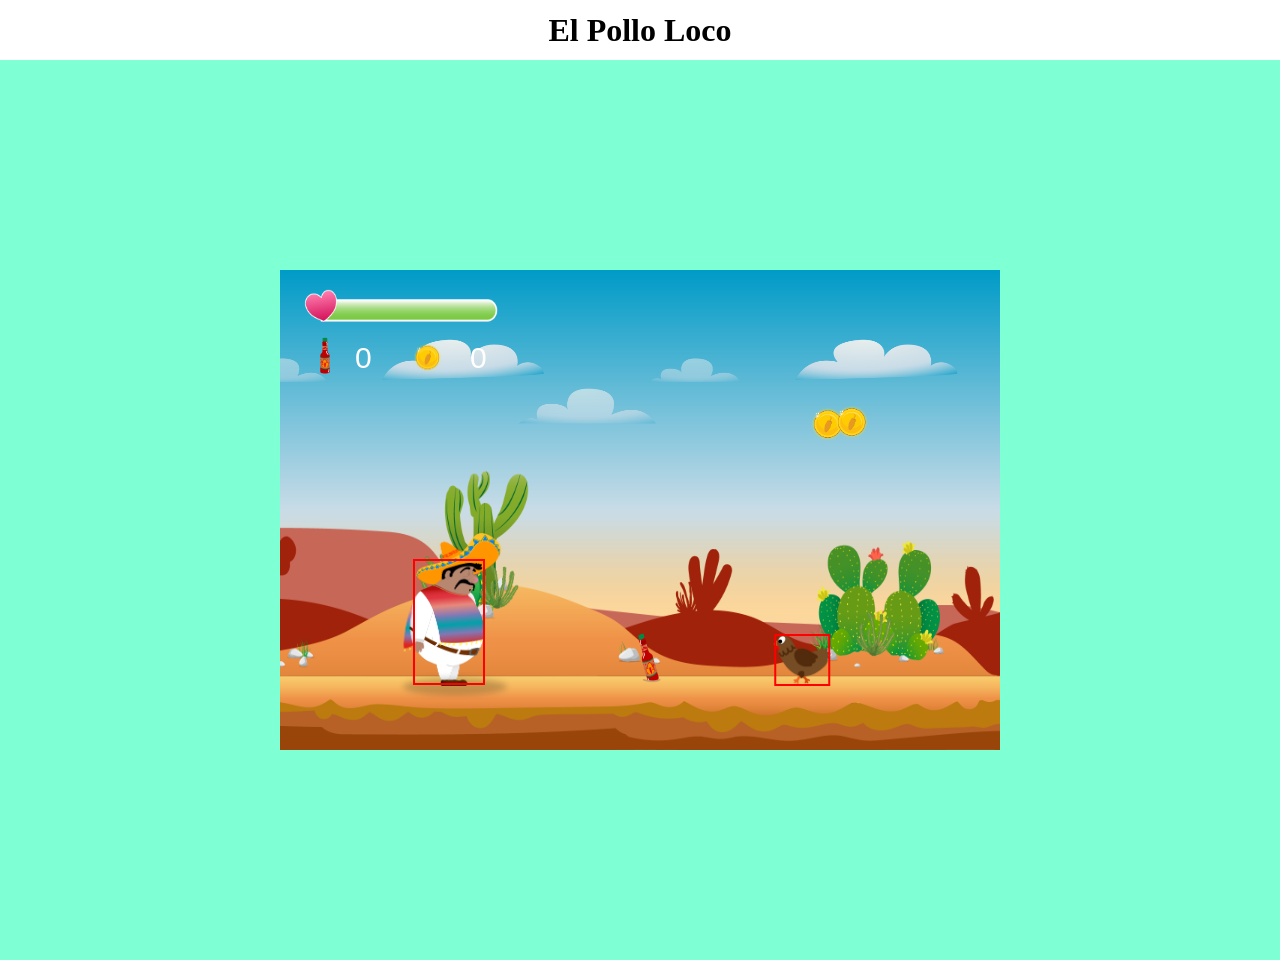
==== index.html @ 1f7356fa "feat: add endboss with hurt and dead animation" ====
<!doctype html>
<html lang="en">
	<head>
		<meta charset="UTF-8" />
		<meta name="viewport" content="width=device-width, initial-scale=1.0" />
		<title>EL POLLO LOCO</title>
		<link rel="stylesheet" href="style.css" />

		<script src="models/drawable-object.class.js"></script>
        <script src="models/count-bar.class.js"></script>
		<script src="models/movable-object.class.js"></script>
        <script src="models/endboss.class.js"></script>
        <script src="models/bottle.class.js"></script>
        <script src="models/coin.class.js"></script>
		<script src="models/interval-hub.class.js"></script>
		<script src="models/image-hub.class.js"></script>
        <script src="models/throwable-object.class.js"></script>
		<script src="models/audio-hub.class.js"></script>
		<script src="models/statusbar-health.class.js"></script>
		<script src="models/character.class.js"></script>
		<script src="models/chicken-normal.class.js"></script>
		<script src="models/chicken-small.class.js"></script>
		<script src="models/cloud.class.js"></script>
		<script src="models/keyboard.class.js"></script>
		<script src="models/background-object.class.js"></script>
		<script src="models/level.class.js"></script>
		<script src="levels/level1.js"></script>
		<script src="models/world.class.js"></script>
		<script src="js/game.js"></script>
	</head>
	<body onload="init()">
		<header>
			<h1>El Pollo Loco</h1>
		</header>
		<main>
			<div id="canvasContainer">
				<canvas id="canvas" width="720" height="480"></canvas>
				<div id="start-screen"></div>
			</div>
		</main>
		<footer>
			<p class="copyright"></p>
			<p class="impressum"></p>
		</footer>
	</body>
</html>
---- style.css ----
*{
    margin: 0;
    padding: 0;
    box-sizing: border-box;
    scroll-behavior: smooth;
}

header {
    width: 100%;
    height: 60px;
    padding: 12px;
    text-align: center;
}

#canvasContainer {
    width: 100dvw;
    height: 100dvh;
    background-color: aquamarine;

    display: flex;
    align-items: center;
    justify-content: center;

    canvas {
        background-color: black;
    }
}
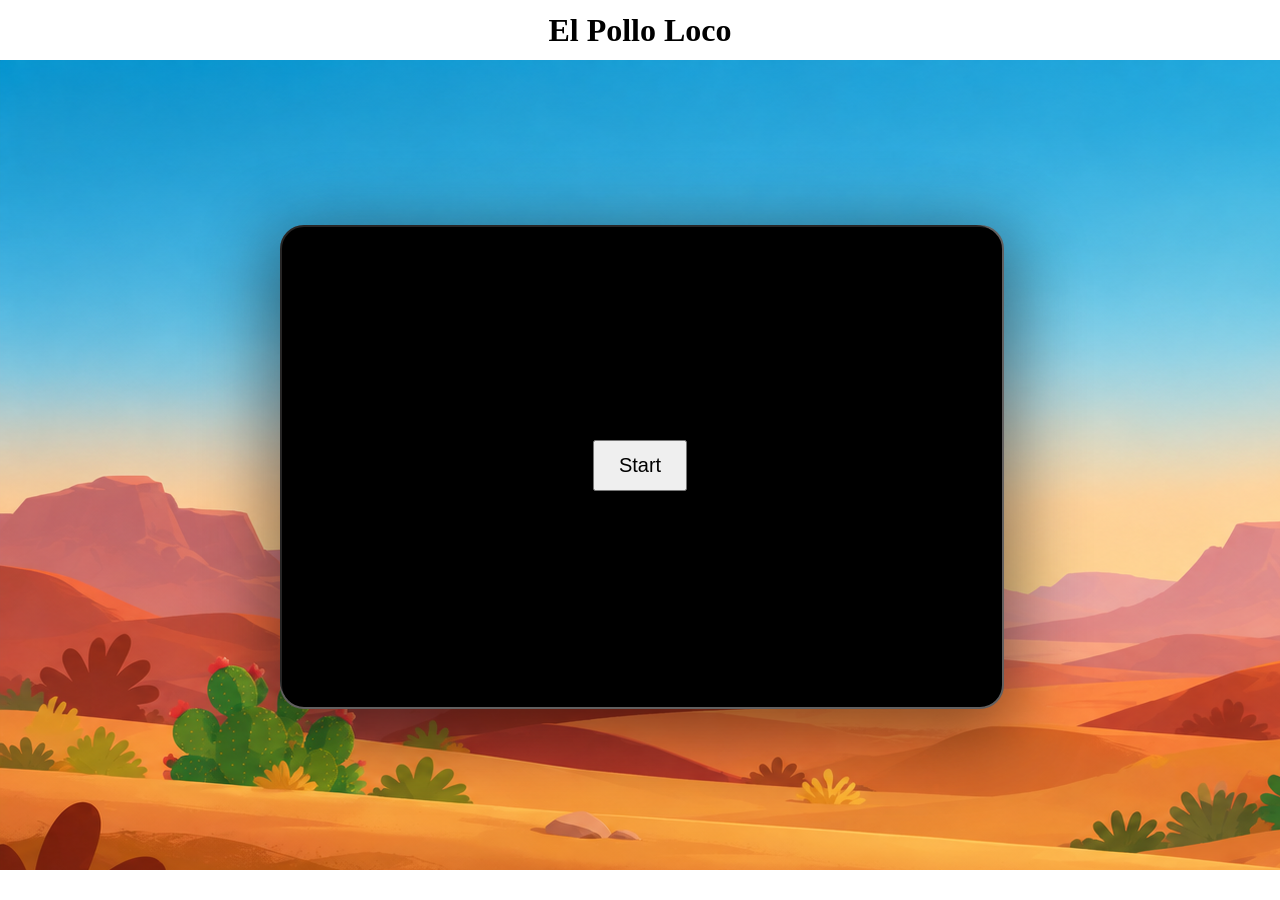
==== commit 6c7b4275: "feat: add level builder for reload-free restart" ====
--- a/index.html
+++ b/index.html
@@ -7,14 +7,14 @@
 		<link rel="stylesheet" href="style.css" />
 
 		<script src="models/drawable-object.class.js"></script>
-        <script src="models/count-bar.class.js"></script>
+		<script src="models/count-bar.class.js"></script>
 		<script src="models/movable-object.class.js"></script>
-        <script src="models/endboss.class.js"></script>
-        <script src="models/bottle.class.js"></script>
-        <script src="models/coin.class.js"></script>
+		<script src="models/endboss.class.js"></script>
+		<script src="models/bottle.class.js"></script>
+		<script src="models/coin.class.js"></script>
 		<script src="models/interval-hub.class.js"></script>
 		<script src="models/image-hub.class.js"></script>
-        <script src="models/throwable-object.class.js"></script>
+		<script src="models/throwable-object.class.js"></script>
 		<script src="models/audio-hub.class.js"></script>
 		<script src="models/statusbar-health.class.js"></script>
 		<script src="models/character.class.js"></script>
@@ -34,8 +34,34 @@
 		</header>
 		<main>
 			<div id="canvasContainer">
-				<canvas id="canvas" width="720" height="480"></canvas>
-				<div id="start-screen"></div>
+				<div id="canvasWrapper">
+					<canvas id="canvas" width="720" height="480"></canvas>
+
+					<section id="startScreen" class="overlay">
+						<button onclick="startGame()">Start</button>
+					</section>
+
+					<section id="gameOver" class="overlay hidden">
+						<button onclick="startGame()">Neustart</button>
+						<button onclick="backToStart()">Startbildschirm</button>
+					</section>
+
+					<section id="winScreen" class="overlay hidden">
+						<button onclick="startGame()">Neustart</button>
+						<button onclick="backToStart()">Startbildschirm</button>
+					</section>
+
+					<section id="touchControls">
+						<div class="touch-left">
+							<button id="btnLeft" class="touch-btn">◀</button>
+							<button id="btnRight" class="touch-btn">▶</button>
+						</div>
+						<div class="touch-right">
+							<button id="btnJump" class="touch-btn">▲</button>
+							<button id="btnThrow" class="touch-btn">✦</button>
+						</div>
+					</section>
+				</div>
 			</div>
 		</main>
 		<footer>
--- a/style.css
+++ b/style.css
@@ -15,14 +15,90 @@
 
 #canvasContainer {
     width: 100dvw;
-    height: 100dvh;
-    background-color: aquamarine;
+    height: 90dvh;
+    background-image: url(img/5_background/bg-start.png);
+
 
     display: flex;
     align-items: center;
     justify-content: center;
 
+}
+
+#canvasWrapper {
+    position: relative;
+    width: 720px;
+    height: 480px;
+
     canvas {
         background-color: black;
+        border: 2px solid rgb(98, 96, 96);
+        border-radius: 24px;
+        box-shadow: 0px 16px 70px 12px rgba(0, 0, 0, 0.46);
+        -webkit-box-shadow: 0px 16px 70px 12px rgba(0, 0, 0, 0.46);
     }
+}
+
+.overlay {
+    position: absolute;
+    top: 0;
+    left: 0;
+    width: 100%;
+    height: 100%;
+
+    display: flex;
+    flex-direction: column;
+    align-items: center;
+    justify-content: center;
+    gap: 16px;
+
+    border-radius: 24px;
+    background: rgba(0, 0, 0, 0.6);
+    color: white;
+}
+
+.hidden {
+    display: none;
+}
+
+button {
+    cursor: pointer;
+    padding: 12px 24px;
+    font-size: 20px;
+}
+
+#touchControls {
+    display: none;
+}
+
+.touch-btn {
+    width: 60px;
+    height: 60px;
+    font-size: 24px;
+    margin: 5px;
+    opacity: 0.7;
+}
+
+.touch-left {
+    position: absolute;
+    bottom: 10px;
+    left: 10px;
+    display: flex;
+}
+
+.touch-right {
+    position: absolute;
+    bottom: 10px;
+    right: 10px;
+    display: flex;
+}
+
+@media (pointer: coarse) and (orientation: landscape) {
+    #touchControls {
+        display: block;
+    }
+}
+
+footer {
+    background-color: brown;
 }
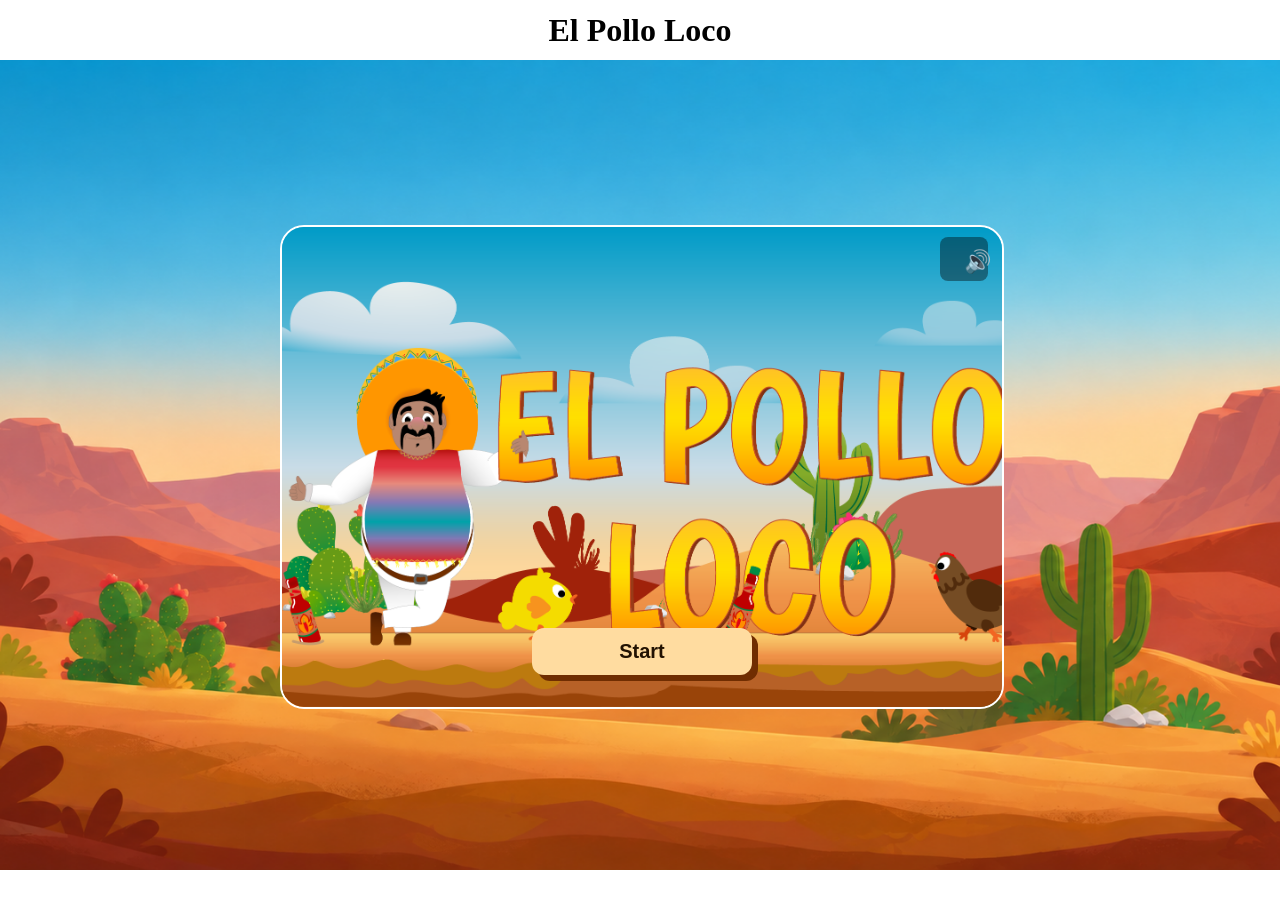
==== commit 504431d6: "feat: wire game sound to events, delay end screens for death animation" ====
--- a/index.html
+++ b/index.html
@@ -37,6 +37,8 @@
 				<div id="canvasWrapper">
 					<canvas id="canvas" width="720" height="480"></canvas>
 
+					<button id="muteBtn" onclick="toggleMute()">🔇</button>
+
 					<section id="startScreen" class="overlay">
 						<button onclick="startGame()">Start</button>
 					</section>
--- a/style.css
+++ b/style.css
@@ -13,11 +13,87 @@
     text-align: center;
 }
 
+.overlay {
+    position: absolute;
+    top: 2px;
+    left: 2px;
+    width: 100%;
+    height: 100%;
+
+    display: flex;
+    flex-direction: column;
+    align-items: center;
+    justify-content: center;
+    gap: 16px;
+
+    border-radius: 22px;
+    background: rgba(0, 0, 0, 0.6);
+    color: white;
+}
+
+#startScreen {
+    background-image: url("img/9_intro_outro_screens/start/startscreen_1.png");
+    background-size: cover;
+    background-position: center;
+    background-color: transparent;
+    background-repeat: no-repeat;
+
+    align-items: center;
+    justify-content: flex-end;
+    padding: 32px;
+}
+
+#winScreen {
+    background-image: url("img/You won, you lost/you-win.png");
+    background-size: 80%;
+    background-position: center 20%;
+    background-repeat: no-repeat;
+    background-color: rgba(0, 0, 0, 0.3);
+
+    flex-direction: row;
+    align-items: flex-end;
+    justify-content: center;
+    padding: 32px;
+}
+
+#gameOver {
+    background-image: url("img/You won, you lost/game-over.png");
+    background-size: 80%;
+    background-position: center 20%;
+    background-repeat: no-repeat;
+    background-color: rgba(0, 0, 0, 0.3);
+
+    flex-direction: row;
+    align-items: flex-end;
+    justify-content: center;
+    padding: 32px;
+}
+
+#gameOver button, #winScreen button, #startScreen button {
+        width: 220px;
+        background-color: #ffdca0;
+        color: #221202;
+        border: none;
+        border-radius: 12px;
+        font-weight: bold;
+        box-shadow: 6px 6px 0 rgb(112, 45, 1);
+        transition: transform 0.05s;
+}
+
+#gameOver button:active, #winScreen button:active, #startScreen button:active {
+        transform: translate(3px, 3px);
+        box-shadow: 3px 3px 0 rgba(0, 0, 0, 0.6);
+}
+
+
+
 #canvasContainer {
     width: 100dvw;
     height: 90dvh;
     background-image: url(img/5_background/bg-start.png);
-
+    background-size: cover;
+    background-position: center;
+    background-repeat: no-repeat;
 
     display: flex;
     align-items: center;
@@ -31,30 +107,10 @@
     height: 480px;
 
     canvas {
-        background-color: black;
-        border: 2px solid rgb(98, 96, 96);
+        background-color: transparent;
+        border: 2px solid white;
         border-radius: 24px;
-        box-shadow: 0px 16px 70px 12px rgba(0, 0, 0, 0.46);
-        -webkit-box-shadow: 0px 16px 70px 12px rgba(0, 0, 0, 0.46);
     }
-}
-
-.overlay {
-    position: absolute;
-    top: 0;
-    left: 0;
-    width: 100%;
-    height: 100%;
-
-    display: flex;
-    flex-direction: column;
-    align-items: center;
-    justify-content: center;
-    gap: 16px;
-
-    border-radius: 24px;
-    background: rgba(0, 0, 0, 0.6);
-    color: white;
 }
 
 .hidden {
@@ -65,6 +121,20 @@
     cursor: pointer;
     padding: 12px 24px;
     font-size: 20px;
+}
+
+#muteBtn {
+    position: absolute;
+    top: 12px;
+    right: 12px;
+    width: 44px;
+    height: 44px;
+    z-index: 10;
+    font-size: 22px;
+    border: none;
+    border-radius: 8px;
+    background: rgba(0, 0, 0, 0.4);
+    cursor: pointer;
 }
 
 #touchControls {
@@ -101,4 +171,16 @@
 
 footer {
     background-color: brown;
+}
+
+@media (max-width: 1024px) {
+    #canvasContainer {
+        background-image: url("img/5_background/bg-tablet.jpg");
+    }
+}
+
+@media (max-width: 600px) {
+    #canvasContainer {
+        background-image: url("img/5_background/bg-mobile.jpg");
+    }
 }
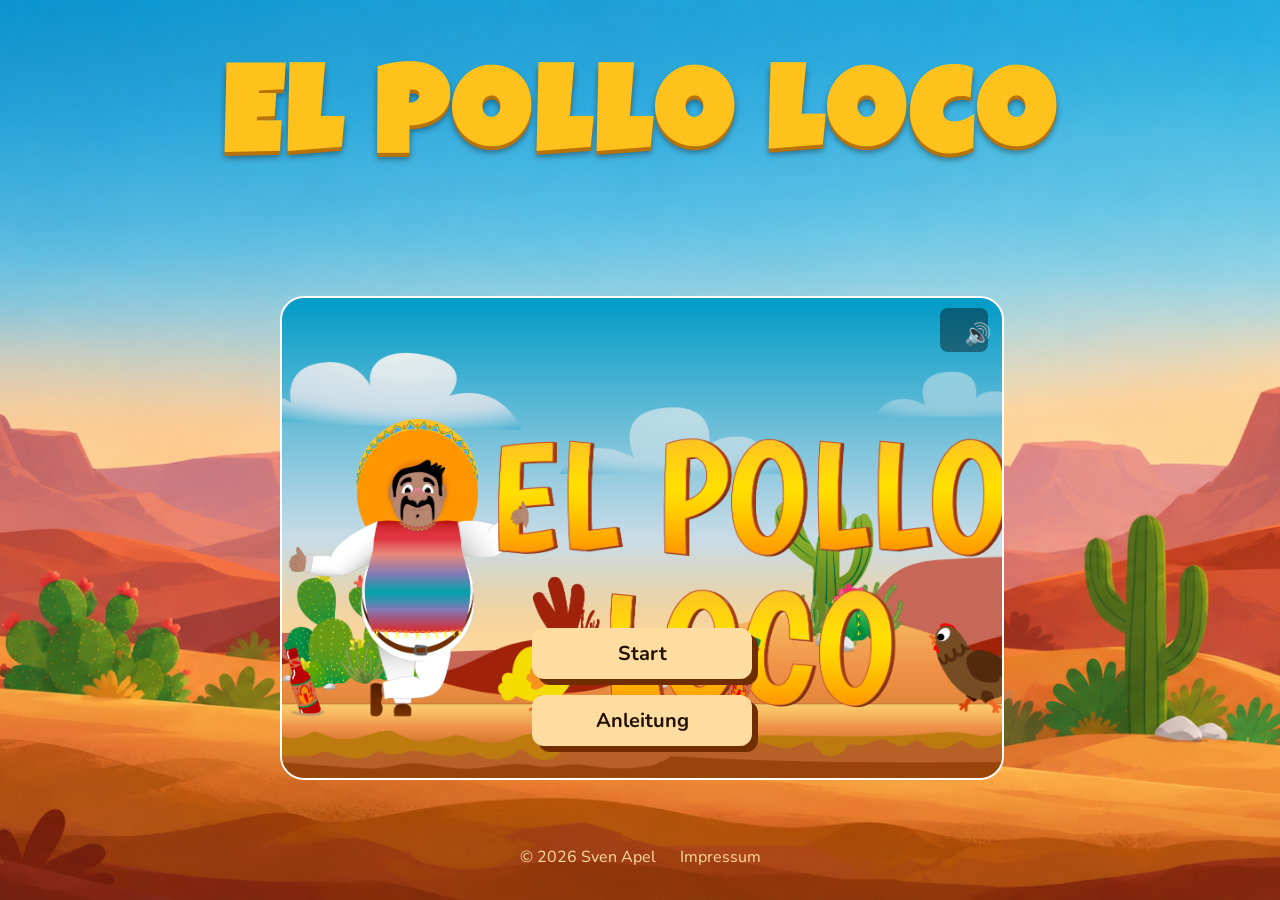
==== commit b84baea0: "Add start screen layout, instructions dialog and impressum page" ====
--- a/index.html
+++ b/index.html
@@ -4,6 +4,9 @@
 		<meta charset="UTF-8" />
 		<meta name="viewport" content="width=device-width, initial-scale=1.0" />
 		<title>EL POLLO LOCO</title>
+
+		<link rel="icon" href="img/2_character_pepe/pepe-favicon.png" type="image/png" />
+
 		<link rel="stylesheet" href="style.css" />
 
 		<script src="models/drawable-object.class.js"></script>
@@ -30,7 +33,7 @@
 	</head>
 	<body onload="init()">
 		<header>
-			<h1>El Pollo Loco</h1>
+			<h1 class="game-title">El Pollo Loco</h1>
 		</header>
 		<main>
 			<div id="canvasContainer">
@@ -41,6 +44,7 @@
 
 					<section id="startScreen" class="overlay">
 						<button onclick="startGame()">Start</button>
+						<button onclick="openInstructions()">Anleitung</button>
 					</section>
 
 					<section id="gameOver" class="overlay hidden">
@@ -65,10 +69,26 @@
 					</section>
 				</div>
 			</div>
+			<dialog id="instructions">
+				<button class="dialog-close" onclick="closeInstructions()">X</button>
+				<div>
+					<h2>Worum geht's</h2>
+					<p class="game-desc">Hüpf mit Pepe durch die Wüste, sammle Münzen und Flaschen und zeig den verrückten Hühnern, wer der Boss ist!</p>
+				</div>
+				<div>
+					<h2>Steuerung</h2>
+					<ul>
+						<li>◀: Pepe nach links bewegen</li>
+						<li>▶: Pepe nach rechts bewegen</li>
+						<li>Space: Pepe springt hoch</li>
+						<li>D: Pepe wirft eine Flasche</li>
+					</ul>
+				</div>
+			</dialog>
 		</main>
 		<footer>
-			<p class="copyright"></p>
-			<p class="impressum"></p>
+			<p class="copyright">© 2026 Sven Apel</p>
+			<a href="impressum.html" class="impressum">Impressum</a>
 		</footer>
 	</body>
 </html>
--- a/style.css
+++ b/style.css
@@ -1,3 +1,25 @@
+
+@font-face {
+  font-family: 'Luckiest Guy';
+  src: url('./fonts/LuckiestGuy-Regular.woff2') format('woff2');
+  font-weight: 400;
+  font-display: swap;
+}
+
+@font-face {
+  font-family: 'Nunito';
+  src: url('./fonts/Nunito-Regular.woff2') format('woff2');
+  font-weight: 400;
+  font-display: swap;
+}
+
+@font-face {
+  font-family: 'Nunito';
+  src: url('./fonts/Nunito-Bold.woff2') format('woff2');
+  font-weight: 700;
+  font-display: swap;
+}
+
 
 *{
     margin: 0;
@@ -6,10 +28,39 @@
     scroll-behavior: smooth;
 }
 
+h1 {
+    font-family: 'Luckiest Guy', cursive;
+    font-size: 120px;
+    letter-spacing: 6px;
+    color: #ffc21c;
+    text-shadow: 0 4px 0 #b8720a, 0 6px 6px rgba(0,0,0,.4);
+}
+
+ul {
+    list-style: none;
+    line-height: 1.8;
+}
+
+body {
+    font-family: 'Nunito', sans-serif;
+    min-height: 100dvh;
+    display: flex;
+    flex-direction: column;
+    background: url("img/5_background/bg-start.png") center / cover no-repeat fixed;
+}
+
+main {
+    flex: 1;
+    display: flex;
+    align-items: flex-start;
+    justify-content: center;
+    padding-top: 108px;
+    min-height: 0;
+}
+
 header {
     width: 100%;
-    height: 60px;
-    padding: 12px;
+    padding: 68px 12px 0;
     text-align: center;
 }
 
@@ -29,6 +80,51 @@
     border-radius: 22px;
     background: rgba(0, 0, 0, 0.6);
     color: white;
+}
+
+#instructions::backdrop {
+    background: rgba(0, 0, 0, 0.6);
+}
+
+#instructions[open] {
+    display: flex;
+    flex-direction: column;
+    gap: 24px;
+}
+
+#instructions {
+    position: fixed;
+    top: 50%;
+    left: 50%;
+    transform: translate(-50%, -50%);
+    max-width: 480px;
+    border: none;
+    border-radius: 16px;
+    padding: 34px;
+    background: #ffdca0;
+    color: #221202;
+    font-family: 'Nunito', sans-serif;
+    font-size: 18px;
+
+    h2 {
+       font-size: 32px; 
+       font-weight: 700;
+    }
+}
+
+.dialog-close {
+    width: 32px;
+    height: 32px;
+    position: absolute;
+    top: 8px;
+    right: 8px;
+    padding: 0;
+    font-size: 18px;
+    border: none;
+    border-radius: 8px;
+    background: #7a4a00;
+    color: #ffdca0;
+    cursor: pointer;
 }
 
 #startScreen {
@@ -89,12 +185,6 @@
 
 #canvasContainer {
     width: 100dvw;
-    height: 90dvh;
-    background-image: url(img/5_background/bg-start.png);
-    background-size: cover;
-    background-position: center;
-    background-repeat: no-repeat;
-
     display: flex;
     align-items: center;
     justify-content: center;
@@ -120,6 +210,7 @@
 button {
     cursor: pointer;
     padding: 12px 24px;
+    font-family: inherit;
     font-size: 20px;
 }
 
@@ -137,6 +228,44 @@
     cursor: pointer;
 }
 
+.legal {
+    width: fit-content;
+    max-width: 600px;
+    margin: 40px auto;
+    padding: 32px;
+    background: rgba(255, 220, 160, 0.95);
+    color: #382302;
+    border-radius: 16px;
+
+    display: flex;
+    flex-direction: column;
+    flex: none;
+
+    h1 {
+        font-family: 'Luckiest Guy', cursive;
+        font-size: 48px;
+        color: #7a4a00;
+        text-shadow: none;
+        margin-bottom: 16px;
+    }
+
+    h2 {
+        margin: 20px 0 8px;
+    }
+
+    .back-link {
+        padding-top: 32px;
+        color: inherit;
+        font-size: 18px;
+        font-weight: 700;
+        text-decoration: none;
+    }
+
+    .back-link:hover {
+        text-decoration: underline;
+    }
+}
+
 #touchControls {
     display: none;
 }
@@ -170,17 +299,34 @@
 }
 
 footer {
-    background-color: brown;
-}
+    width: 100%;
+    padding: 32px;
+    color: #ffdca0;
+    text-align: center;
+    display: flex;
+    gap: 24px;
+    justify-content: center;
+    align-items: center;
+
+    .impressum {
+        color: inherit;
+        text-decoration: none;
+    }
+
+    .impressum:hover {
+        text-decoration: underline;
+    }
+}
+
 
 @media (max-width: 1024px) {
-    #canvasContainer {
+    body {
         background-image: url("img/5_background/bg-tablet.jpg");
     }
 }
 
 @media (max-width: 600px) {
-    #canvasContainer {
+    body {
         background-image: url("img/5_background/bg-mobile.jpg");
     }
 }
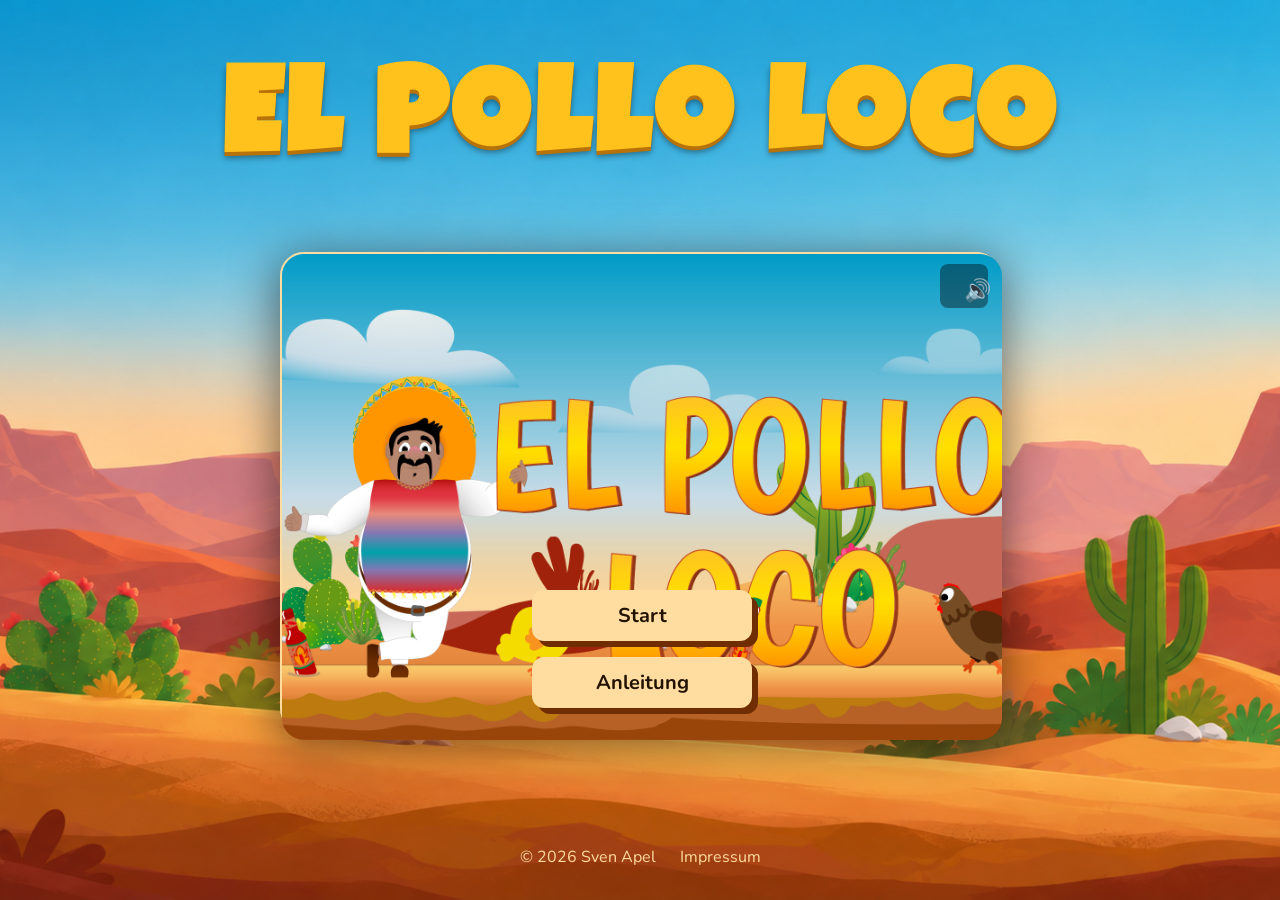
==== commit be3150f4: "Add rotate hint and fix landscape layout for mobile" ====
--- a/index.html
+++ b/index.html
@@ -32,6 +32,9 @@
 		<script src="js/game.js"></script>
 	</head>
 	<body onload="init()">
+		<div id="rotateHint">
+			<p>Bitte drehe dein Smartphone ins Querformat, um zu spielen.</p>
+		</div>
 		<header>
 			<h1 class="game-title">El Pollo Loco</h1>
 		</header>
@@ -59,29 +62,30 @@
 
 					<section id="touchControls">
 						<div class="touch-left">
-							<button id="btnLeft" class="touch-btn">◀</button>
-							<button id="btnRight" class="touch-btn">▶</button>
+							<button id="btnLeft" class="touch-btn"><img src="img/icons/ic-arrow-left.svg" alt="Move left" class="btn-icon" /></button>
+							<button id="btnRight" class="touch-btn"><img src="img/icons/ic-arrow-right.svg" alt="Move right" class="btn-icon" /></button>
 						</div>
 						<div class="touch-right">
-							<button id="btnJump" class="touch-btn">▲</button>
-							<button id="btnThrow" class="touch-btn">✦</button>
+							<button id="btnJump" class="touch-btn"><img src="img/icons/ic-jump.svg" alt="Jump" class="btn-icon" /></button>
+							<button id="btnThrow" class="touch-btn"><img src="img/icons/ic-throw.svg" alt="Throw bottle" class="btn-icon" /></button>
 						</div>
 					</section>
 				</div>
 			</div>
 			<dialog id="instructions">
 				<button class="dialog-close" onclick="closeInstructions()">X</button>
+				<h2>Anleitung</h2>
 				<div>
-					<h2>Worum geht's</h2>
+					<h3>Worum geht's</h2>
 					<p class="game-desc">Hüpf mit Pepe durch die Wüste, sammle Münzen und Flaschen und zeig den verrückten Hühnern, wer der Boss ist!</p>
 				</div>
 				<div>
-					<h2>Steuerung</h2>
+					<h3>Steuerung</h2>
 					<ul>
-						<li>◀: Pepe nach links bewegen</li>
-						<li>▶: Pepe nach rechts bewegen</li>
-						<li>Space: Pepe springt hoch</li>
-						<li>D: Pepe wirft eine Flasche</li>
+						<li><img src="img/icons/ic-arrow-left.svg" alt="" class="key-icon" /> Pfeiltaste links: Pepe nach links bewegen</li>
+						<li><img src="img/icons/ic-arrow-right.svg" alt="" class="key-icon" /> Pfeiltaste rechts: Pepe nach rechts bewegen</li>
+						<li><img src="img/icons/ic-space.svg" alt="" class="key-icon" />Spacetaste: Pepe springt hoch</li>
+						<li><img src="img/icons/ic-d.svg" alt="" class="key-icon" /> Taste "D": Pepe wirft eine Flasche</li>
 					</ul>
 				</div>
 			</dialog>
--- a/style.css
+++ b/style.css
@@ -30,8 +30,8 @@
 
 h1 {
     font-family: 'Luckiest Guy', cursive;
-    font-size: 120px;
-    letter-spacing: 6px;
+    font-size: clamp(48px, 12vw, 120px);
+    letter-spacing: clamp(2px, 0.6vw, 6px);
     color: #ffc21c;
     text-shadow: 0 4px 0 #b8720a, 0 6px 6px rgba(0,0,0,.4);
 }
@@ -54,13 +54,13 @@
     display: flex;
     align-items: flex-start;
     justify-content: center;
-    padding-top: 108px;
+    padding: clamp(16px, 5vw, 108px) clamp(16px, 4vw, 32px) 0;
     min-height: 0;
 }
 
 header {
     width: 100%;
-    padding: 68px 12px 0;
+    padding: clamp(24px, 6vw, 68px) 12px 0;
     text-align: center;
 }
 
@@ -101,13 +101,23 @@
     border: none;
     border-radius: 16px;
     padding: 34px;
-    background: #ffdca0;
-    color: #221202;
+    background: #faeacf;
+    color: #382302;
     font-family: 'Nunito', sans-serif;
     font-size: 18px;
 
+    box-shadow: 0px 9px 46px 4px rgba(0, 0, 0, 0.5);
+    -webkit-box-shadow: 0px 9px 46px 4px rgba(0, 0, 0, 0.5);
+
     h2 {
-       font-size: 32px; 
+        font-family: 'Luckiest Guy', cursive;
+        font-size: 48px;
+        letter-spacing: 1px;
+        color: #7a4a00;
+    }
+
+    h3 {
+       font-size: 24px; 
        font-weight: 700;
     }
 }
@@ -166,7 +176,7 @@
 }
 
 #gameOver button, #winScreen button, #startScreen button {
-        width: 220px;
+        width: clamp(140px, 40vw, 220px);
         background-color: #ffdca0;
         color: #221202;
         border: none;
@@ -184,22 +194,25 @@
 
 
 #canvasContainer {
-    width: 100dvw;
+    width: 100%;
     display: flex;
     align-items: center;
     justify-content: center;
-
 }
 
 #canvasWrapper {
     position: relative;
-    width: 720px;
-    height: 480px;
+    width: min(720px, 100%);
+    aspect-ratio: 3 / 2;
 
     canvas {
+        width: 100%;
+        height: 100%;
         background-color: transparent;
-        border: 2px solid white;
+        border: 2px solid #ffdca0;
         border-radius: 24px;
+        box-shadow: 0px 9px 46px 4px rgba(0, 0, 0, 0.5);
+        -webkit-box-shadow: 0px 9px 46px 4px rgba(0, 0, 0, 0.5);
     }
 }
 
@@ -209,9 +222,9 @@
 
 button {
     cursor: pointer;
-    padding: 12px 24px;
+    padding: clamp(8px, 2vw, 12px) clamp(16px, 4vw, 24px);
     font-family: inherit;
-    font-size: 20px;
+    font-size: clamp(16px, 3vw, 20px);
 }
 
 #muteBtn {
@@ -233,23 +246,29 @@
     max-width: 600px;
     margin: 40px auto;
     padding: 32px;
-    background: rgba(255, 220, 160, 0.95);
+    background: #faeacf;
     color: #382302;
     border-radius: 16px;
 
     display: flex;
     flex-direction: column;
     flex: none;
+
+    box-shadow: 0px 9px 46px 4px rgba(0, 0, 0, 0.5);
+    -webkit-box-shadow: 0px 9px 46px 4px rgba(0, 0, 0, 0.5);
 
     h1 {
         font-family: 'Luckiest Guy', cursive;
         font-size: 48px;
+        letter-spacing: 1px;
         color: #7a4a00;
         text-shadow: none;
         margin-bottom: 16px;
     }
 
     h2 {
+        font-size: 24px;
+        font-weight: 700;
         margin: 20px 0 8px;
     }
 
@@ -266,6 +285,20 @@
     }
 }
 
+.btn-icon {
+    width: 32px;
+    height: 32px;
+    object-fit: contain;
+    pointer-events: none;
+}
+
+.key-icon {
+    width: 32px;
+    height: 32px;
+    vertical-align: middle;
+    margin-right: 8px;
+}
+
 #touchControls {
     display: none;
 }
@@ -292,9 +325,46 @@
     display: flex;
 }
 
+@media (pointer: coarse) and (orientation: portrait) {
+    header, main, footer {
+        display: none;
+    }
+
+    #rotateHint {
+        display: flex;
+        position: fixed;
+        inset: 0;
+        z-index: 1000;
+        align-items: center;
+        justify-content: center;
+        padding: 32px;
+        text-align: center;
+        background: #7a4a00;
+        color: #ffdca0;
+        font-size: 24px;
+        font-weight: 700;
+    }
+}
+
 @media (pointer: coarse) and (orientation: landscape) {
-    #touchControls {
-        display: block;
+    body {
+        min-height: 0;
+        height: 100dvh;
+    }
+
+    main {
+        padding: 0;
+        align-items: center;
+    }
+
+    header, footer {
+        display: none;
+    }
+
+    #canvasWrapper {
+        width: auto;
+        height: 100dvh;
+        max-height: 100dvh;
     }
 }
 
@@ -329,4 +399,8 @@
     body {
         background-image: url("img/5_background/bg-mobile.jpg");
     }
+}
+
+#rotateHint {
+    display: none;
 }
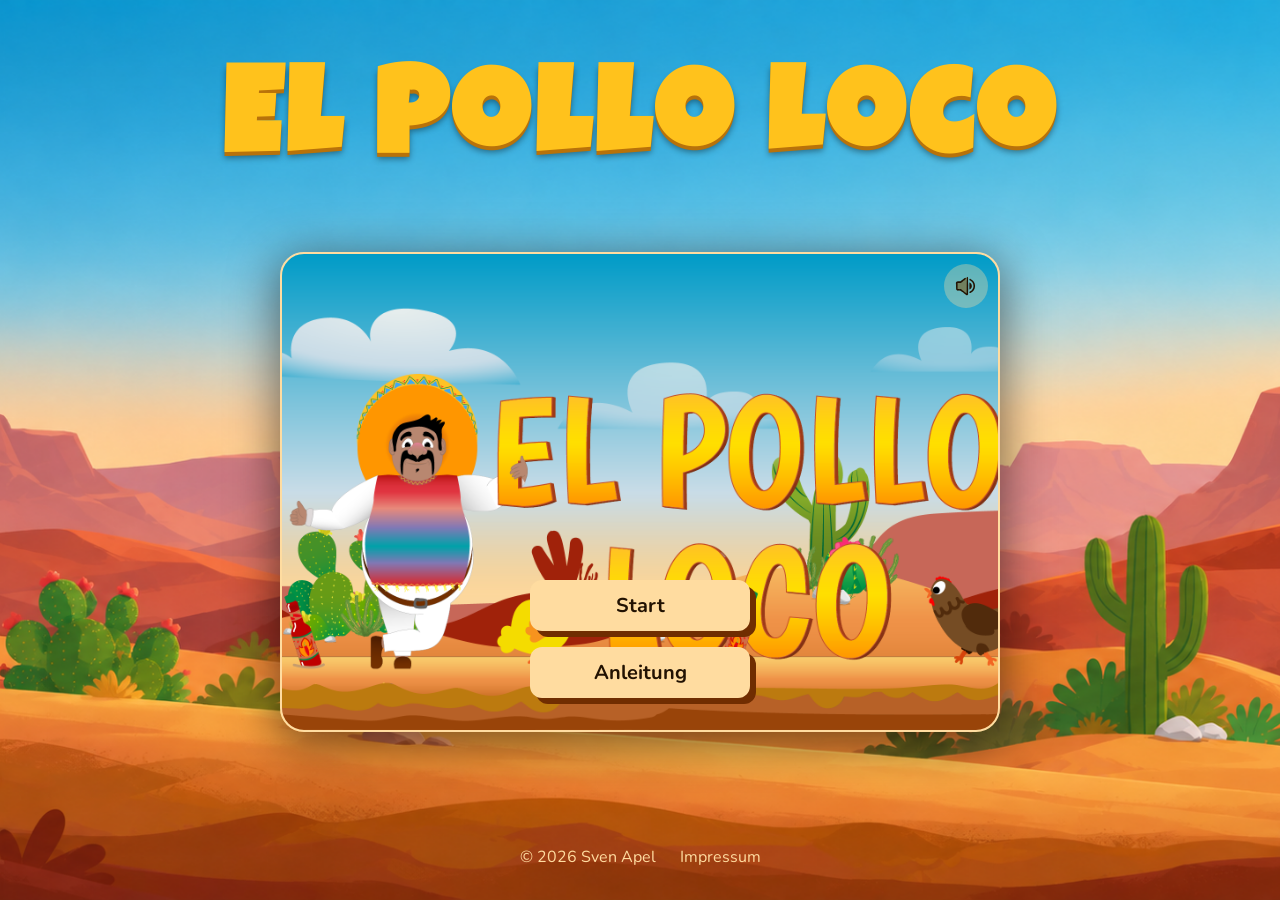
==== commit 5d515be6: "Add responsive scaling, touch control gaps and mute icon toggle" ====
--- a/index.html
+++ b/index.html
@@ -43,7 +43,10 @@
 				<div id="canvasWrapper">
 					<canvas id="canvas" width="720" height="480"></canvas>
 
-					<button id="muteBtn" onclick="toggleMute()">🔇</button>
+			<button id="muteBtn" onclick="toggleMute()">
+				<img src="img/icons/ic-sound-on.svg" alt="Turn off sound" class="btn-icon icon-sound-on" />
+				<img src="img/icons/ic-sound-off.svg" alt="Turn on sound" class="btn-icon icon-sound-off" />
+			</button>
 
 					<section id="startScreen" class="overlay">
 						<button onclick="startGame()">Start</button>
--- a/style.css
+++ b/style.css
@@ -46,6 +46,7 @@
     min-height: 100dvh;
     display: flex;
     flex-direction: column;
+    align-items: center;
     background: url("img/5_background/bg-start.png") center / cover no-repeat fixed;
 }
 
@@ -56,28 +57,30 @@
     justify-content: center;
     padding: clamp(16px, 5vw, 108px) clamp(16px, 4vw, 32px) 0;
     min-height: 0;
+    max-width: 1440px;
+    width: 100%;
 }
 
 header {
     width: 100%;
+    max-width: 1440px;
     padding: clamp(24px, 6vw, 68px) 12px 0;
     text-align: center;
 }
 
 .overlay {
     position: absolute;
-    top: 2px;
-    left: 2px;
+    top: 0;
+    left: 0;
     width: 100%;
     height: 100%;
-
+    border-radius: 24px;
+    border: 2px solid #ffdca0;
     display: flex;
     flex-direction: column;
     align-items: center;
     justify-content: center;
     gap: 16px;
-
-    border-radius: 22px;
     background: rgba(0, 0, 0, 0.6);
     color: white;
 }
@@ -202,18 +205,18 @@
 
 #canvasWrapper {
     position: relative;
-    width: min(720px, 100%);
-    aspect-ratio: 3 / 2;
-
-    canvas {
-        width: 100%;
-        height: 100%;
-        background-color: transparent;
-        border: 2px solid #ffdca0;
-        border-radius: 24px;
-        box-shadow: 0px 9px 46px 4px rgba(0, 0, 0, 0.5);
-        -webkit-box-shadow: 0px 9px 46px 4px rgba(0, 0, 0, 0.5);
-    }
+    width: clamp(280px, 100%, 720px);
+    aspect-ratio: 3 / 2;    
+    }
+
+#canvasWrapper canvas {
+    display: block;
+    width: 100%;
+    height: 100%;
+    background-color: transparent;    
+    border-radius: 24px;
+    box-shadow: 0px 9px 46px 4px rgba(0, 0, 0, 0.5);
+    -webkit-box-shadow: 0px 9px 46px 4px rgba(0, 0, 0, 0.5);
 }
 
 .hidden {
@@ -234,11 +237,27 @@
     width: 44px;
     height: 44px;
     z-index: 10;
-    font-size: 22px;
+    display: flex;
+    align-items: center;
+    justify-content: center;
+    padding: 0;
     border: none;
-    border-radius: 8px;
-    background: rgba(0, 0, 0, 0.4);
+    border-radius: 50%;
+    background: rgba(255, 220, 160, 0.35);
     cursor: pointer;
+}
+
+
+#muteBtn .icon-sound-off {
+    display: none;
+}
+
+#muteBtn.muted .icon-sound-on {
+    display: none;
+}
+
+#muteBtn.muted .icon-sound-off {
+    display: block;
 }
 
 .legal {
@@ -286,10 +305,11 @@
 }
 
 .btn-icon {
-    width: 32px;
-    height: 32px;
+    width: 28px;
+    height: 28px;
     object-fit: contain;
     pointer-events: none;
+    display: block;
 }
 
 .key-icon {
@@ -304,45 +324,82 @@
 }
 
 .touch-btn {
-    width: 60px;
-    height: 60px;
-    font-size: 24px;
-    margin: 5px;
-    opacity: 0.7;
+    width: 44px;
+    height: 44px;
+    padding: 0;
+    display: flex;
+    align-items: center;
+    justify-content: center;
+    border: none;
+    border-radius: 50%;
+    background: rgba(255, 220, 160, 0.35);
 }
 
 .touch-left {
+    padding-left: 8px;
     position: absolute;
     bottom: 10px;
     left: 10px;
     display: flex;
+    gap: 16px;
 }
 
 .touch-right {
+    padding-right: 8px;
     position: absolute;
     bottom: 10px;
     right: 10px;
     display: flex;
+    gap: 16px;
+}
+
+
+#rotateHint {
+    display: none;
+}
+
+footer {
+    width: 100%;
+    max-width: 1440px;
+    padding: 32px;
+    color: #ffdca0;
+    text-align: center;
+    display: flex;
+    gap: 24px;
+    justify-content: center;
+    align-items: center;
+
+    .impressum {
+        color: inherit;
+        text-decoration: none;
+    }
+
+    .impressum:hover {
+        text-decoration: underline;
+    }
 }
 
 @media (pointer: coarse) and (orientation: portrait) {
-    header, main, footer {
-        display: none;
-    }
 
     #rotateHint {
+        position: fixed;
+        top: 50%;
+        left: 50%;
+        transform: translate(-50%, -50%);
+        width: 300px;
+        max-width: 80vw;
+        z-index: 1000;
+
         display: flex;
-        position: fixed;
-        inset: 0;
-        z-index: 1000;
         align-items: center;
         justify-content: center;
         padding: 32px;
         text-align: center;
-        background: #7a4a00;
+        background: rgba(122, 74, 0, 1);
         color: #ffdca0;
         font-size: 24px;
         font-weight: 700;
+        border-radius: 16px;
     }
 }
 
@@ -366,28 +423,11 @@
         height: 100dvh;
         max-height: 100dvh;
     }
-}
-
-footer {
-    width: 100%;
-    padding: 32px;
-    color: #ffdca0;
-    text-align: center;
-    display: flex;
-    gap: 24px;
-    justify-content: center;
-    align-items: center;
-
-    .impressum {
-        color: inherit;
-        text-decoration: none;
-    }
-
-    .impressum:hover {
-        text-decoration: underline;
-    }
-}
-
+
+    #touchControls.active {
+        display: block;
+    }
+}
 
 @media (max-width: 1024px) {
     body {
@@ -400,7 +440,3 @@
         background-image: url("img/5_background/bg-mobile.jpg");
     }
 }
-
-#rotateHint {
-    display: none;
-}
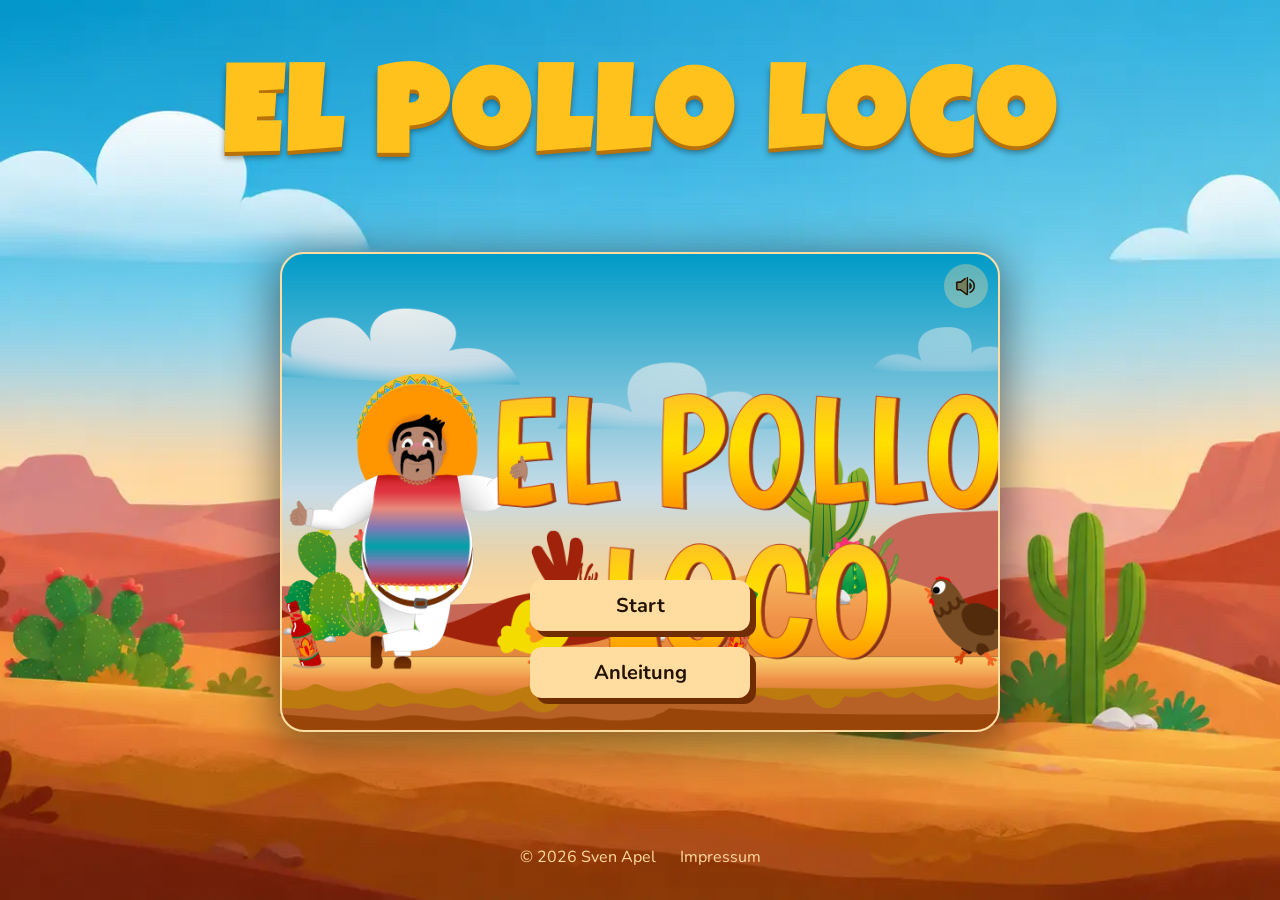
==== commit d745d561: "refactor: rename models folder to classes" ====
--- a/index.html
+++ b/index.html
@@ -1,5 +1,5 @@
 <!doctype html>
-<html lang="en">
+<html lang="de">
 	<head>
 		<meta charset="UTF-8" />
 		<meta name="viewport" content="width=device-width, initial-scale=1.0" />
@@ -9,26 +9,26 @@
 
 		<link rel="stylesheet" href="style.css" />
 
-		<script src="models/drawable-object.class.js"></script>
-		<script src="models/count-bar.class.js"></script>
-		<script src="models/movable-object.class.js"></script>
-		<script src="models/endboss.class.js"></script>
-		<script src="models/bottle.class.js"></script>
-		<script src="models/coin.class.js"></script>
-		<script src="models/interval-hub.class.js"></script>
-		<script src="models/image-hub.class.js"></script>
-		<script src="models/throwable-object.class.js"></script>
-		<script src="models/audio-hub.class.js"></script>
-		<script src="models/statusbar-health.class.js"></script>
-		<script src="models/character.class.js"></script>
-		<script src="models/chicken-normal.class.js"></script>
-		<script src="models/chicken-small.class.js"></script>
-		<script src="models/cloud.class.js"></script>
-		<script src="models/keyboard.class.js"></script>
-		<script src="models/background-object.class.js"></script>
-		<script src="models/level.class.js"></script>
+		<script src="classes/drawable-object.class.js"></script>
+		<script src="classes/count-bar.class.js"></script>
+		<script src="classes/movable-object.class.js"></script>
+		<script src="classes/endboss.class.js"></script>
+		<script src="classes/bottle.class.js"></script>
+		<script src="classes/coin.class.js"></script>
+		<script src="classes/interval-hub.class.js"></script>
+		<script src="classes/image-hub.class.js"></script>
+		<script src="classes/throwable-object.class.js"></script>
+		<script src="classes/audio-hub.class.js"></script>
+		<script src="classes/statusbar-health.class.js"></script>
+		<script src="classes/character.class.js"></script>
+		<script src="classes/chicken-normal.class.js"></script>
+		<script src="classes/chicken-small.class.js"></script>
+		<script src="classes/cloud.class.js"></script>
+		<script src="classes/keyboard.class.js"></script>
+		<script src="classes/background-object.class.js"></script>
+		<script src="classes/level.class.js"></script>
 		<script src="levels/level1.js"></script>
-		<script src="models/world.class.js"></script>
+		<script src="classes/world.class.js"></script>
 		<script src="js/game.js"></script>
 	</head>
 	<body onload="init()">
@@ -43,14 +43,15 @@
 				<div id="canvasWrapper">
 					<canvas id="canvas" width="720" height="480"></canvas>
 
-			<button id="muteBtn" onclick="toggleMute()">
-				<img src="img/icons/ic-sound-on.svg" alt="Turn off sound" class="btn-icon icon-sound-on" />
-				<img src="img/icons/ic-sound-off.svg" alt="Turn on sound" class="btn-icon icon-sound-off" />
-			</button>
+					<button id="muteBtn" onclick="toggleMute()">
+						<img src="img/icons/ic-sound-on.svg" alt="Turn off sound" class="btn-icon icon-sound-on" />
+						<img src="img/icons/ic-sound-off.svg" alt="Turn on sound" class="btn-icon icon-sound-off" />
+					</button>
 
 					<section id="startScreen" class="overlay">
 						<button onclick="startGame()">Start</button>
-						<button onclick="openInstructions()">Anleitung</button>
+						<button onclick="openDialog('instructions')">Anleitung</button>
+						<a class="imprint-link" onclick="openDialog('imprint')">Impressum</a>
 					</section>
 
 					<section id="gameOver" class="overlay hidden">
@@ -75,21 +76,37 @@
 					</section>
 				</div>
 			</div>
-			<dialog id="instructions">
-				<button class="dialog-close" onclick="closeInstructions()">X</button>
+			<dialog id="instructions" class="info-dialog">
+				<button class="dialog-close" onclick="closeDialog('instructions')">X</button>
 				<h2>Anleitung</h2>
 				<div>
-					<h3>Worum geht's</h2>
+					<h3>Worum geht's</h3>
 					<p class="game-desc">Hüpf mit Pepe durch die Wüste, sammle Münzen und Flaschen und zeig den verrückten Hühnern, wer der Boss ist!</p>
 				</div>
 				<div>
-					<h3>Steuerung</h2>
+					<h3>Steuerung</h3>
 					<ul>
 						<li><img src="img/icons/ic-arrow-left.svg" alt="" class="key-icon" /> Pfeiltaste links: Pepe nach links bewegen</li>
 						<li><img src="img/icons/ic-arrow-right.svg" alt="" class="key-icon" /> Pfeiltaste rechts: Pepe nach rechts bewegen</li>
 						<li><img src="img/icons/ic-space.svg" alt="" class="key-icon" />Spacetaste: Pepe springt hoch</li>
 						<li><img src="img/icons/ic-d.svg" alt="" class="key-icon" /> Taste "D": Pepe wirft eine Flasche</li>
 					</ul>
+				</div>
+			</dialog>
+			<dialog id="imprint" class="info-dialog">
+				<button class="dialog-close" onclick="closeDialog('imprint')">X</button>
+				<h2>Impressum</h2>
+				<div>
+					<h3>Angaben gemäß § 5 DDG</h3>
+					<p>Sven Apel<br />Hainstraße 4<br />08523 Plauen</p>
+				</div>
+				<div>
+					<h3>Kontakt</h3>
+					<p>E-Mail: svenapel@web.de</p>
+				</div>
+				<div>
+					<h3>Hinweis</h3>
+					<p>Dies ist ein Lernprojekt im Rahmen meiner Weiterbildung zum Frontend-Entwickler bei der Developer Akademie.</p>
 				</div>
 			</dialog>
 		</main>
--- a/style.css
+++ b/style.css
@@ -1,442 +1,485 @@
-
 @font-face {
-  font-family: 'Luckiest Guy';
-  src: url('./fonts/LuckiestGuy-Regular.woff2') format('woff2');
-  font-weight: 400;
-  font-display: swap;
+	font-family: "Luckiest Guy";
+	src: url("./fonts/LuckiestGuy-Regular.woff2") format("woff2");
+	font-weight: 400;
+	font-display: swap;
 }
 
 @font-face {
-  font-family: 'Nunito';
-  src: url('./fonts/Nunito-Regular.woff2') format('woff2');
-  font-weight: 400;
-  font-display: swap;
+	font-family: "Nunito";
+	src: url("./fonts/Nunito-Regular.woff2") format("woff2");
+	font-weight: 400;
+	font-display: swap;
 }
 
 @font-face {
-  font-family: 'Nunito';
-  src: url('./fonts/Nunito-Bold.woff2') format('woff2');
-  font-weight: 700;
-  font-display: swap;
-}
-
-
-*{
-    margin: 0;
-    padding: 0;
-    box-sizing: border-box;
-    scroll-behavior: smooth;
+	font-family: "Nunito";
+	src: url("./fonts/Nunito-Bold.woff2") format("woff2");
+	font-weight: 700;
+	font-display: swap;
+}
+
+* {
+	margin: 0;
+	padding: 0;
+	box-sizing: border-box;
+	scroll-behavior: smooth;
 }
 
 h1 {
-    font-family: 'Luckiest Guy', cursive;
-    font-size: clamp(48px, 12vw, 120px);
-    letter-spacing: clamp(2px, 0.6vw, 6px);
-    color: #ffc21c;
-    text-shadow: 0 4px 0 #b8720a, 0 6px 6px rgba(0,0,0,.4);
+	font-family: "Luckiest Guy", cursive;
+	font-size: clamp(48px, 12vw, 120px);
+	letter-spacing: clamp(2px, 0.6vw, 6px);
+	color: #ffc21c;
+	text-shadow:
+		0 4px 0 #b8720a,
+		0 6px 6px rgba(0, 0, 0, 0.4);
 }
 
 ul {
-    list-style: none;
-    line-height: 1.8;
+	list-style: none;
+	line-height: 1.8;
 }
 
 body {
-    font-family: 'Nunito', sans-serif;
-    min-height: 100dvh;
-    display: flex;
-    flex-direction: column;
-    align-items: center;
-    background: url("img/5_background/bg-start.png") center / cover no-repeat fixed;
+	font-family: "Nunito", sans-serif;
+	min-height: 100dvh;
+	display: flex;
+	flex-direction: column;
+	align-items: center;
+	background: url("img/5_background/bg-start.webp") center / cover no-repeat fixed;
 }
 
 main {
-    flex: 1;
-    display: flex;
-    align-items: flex-start;
-    justify-content: center;
-    padding: clamp(16px, 5vw, 108px) clamp(16px, 4vw, 32px) 0;
-    min-height: 0;
-    max-width: 1440px;
-    width: 100%;
+	flex: 1;
+	display: flex;
+	align-items: flex-start;
+	justify-content: center;
+	padding: clamp(16px, 5vw, 108px) clamp(16px, 4vw, 32px) 0;
+	min-height: 0;
+	max-width: 1440px;
+	width: 100%;
 }
 
 header {
-    width: 100%;
-    max-width: 1440px;
-    padding: clamp(24px, 6vw, 68px) 12px 0;
-    text-align: center;
+	width: 100%;
+	max-width: 1440px;
+	padding: clamp(24px, 6vw, 68px) 12px 0;
+	text-align: center;
 }
 
 .overlay {
-    position: absolute;
-    top: 0;
-    left: 0;
-    width: 100%;
-    height: 100%;
-    border-radius: 24px;
-    border: 2px solid #ffdca0;
-    display: flex;
-    flex-direction: column;
-    align-items: center;
-    justify-content: center;
-    gap: 16px;
-    background: rgba(0, 0, 0, 0.6);
-    color: white;
-}
-
-#instructions::backdrop {
-    background: rgba(0, 0, 0, 0.6);
-}
-
-#instructions[open] {
-    display: flex;
-    flex-direction: column;
-    gap: 24px;
-}
-
-#instructions {
-    position: fixed;
-    top: 50%;
-    left: 50%;
-    transform: translate(-50%, -50%);
-    max-width: 480px;
-    border: none;
-    border-radius: 16px;
-    padding: 34px;
-    background: #faeacf;
-    color: #382302;
-    font-family: 'Nunito', sans-serif;
-    font-size: 18px;
-
-    box-shadow: 0px 9px 46px 4px rgba(0, 0, 0, 0.5);
-    -webkit-box-shadow: 0px 9px 46px 4px rgba(0, 0, 0, 0.5);
-
-    h2 {
-        font-family: 'Luckiest Guy', cursive;
-        font-size: 48px;
-        letter-spacing: 1px;
-        color: #7a4a00;
-    }
-
-    h3 {
-       font-size: 24px; 
-       font-weight: 700;
-    }
+	position: absolute;
+	top: 0;
+	left: 0;
+	width: 100%;
+	height: 100%;
+	border-radius: 24px;
+	border: 2px solid #ffdca0;
+	display: flex;
+	flex-direction: column;
+	align-items: center;
+	justify-content: center;
+	gap: 16px;
+	background: rgba(0, 0, 0, 0.6);
+	color: white;
+}
+
+.info-dialog::backdrop {
+	background: rgba(0, 0, 0, 0.6);
+}
+
+.info-dialog[open] {
+	display: flex;
+	flex-direction: column;
+	gap: 24px;
+}
+
+.info-dialog {
+	position: fixed;
+	top: 50%;
+	left: 50%;
+	transform: translate(-50%, -50%);
+	max-width: 480px;
+	border: none;
+	border-radius: 16px;
+	padding: 34px;
+	background: #faeacf;
+	color: #382302;
+	font-family: "Nunito", sans-serif;
+	font-size: 18px;
+	max-height: 90dvh;
+	overflow-y: auto;
+
+	box-shadow: 0px 9px 46px 4px rgba(0, 0, 0, 0.5);
+	-webkit-box-shadow: 0px 9px 46px 4px rgba(0, 0, 0, 0.5);
+
+	h2 {
+		font-family: "Luckiest Guy", cursive;
+		font-size: 48px;
+		letter-spacing: 1px;
+		color: #7a4a00;
+	}
+
+	h3 {
+		font-size: 24px;
+		font-weight: 700;
+	}
 }
 
 .dialog-close {
-    width: 32px;
-    height: 32px;
-    position: absolute;
-    top: 8px;
-    right: 8px;
-    padding: 0;
-    font-size: 18px;
-    border: none;
-    border-radius: 8px;
-    background: #7a4a00;
-    color: #ffdca0;
-    cursor: pointer;
+	width: 32px;
+	height: 32px;
+	position: absolute;
+	top: 8px;
+	right: 8px;
+	padding: 0;
+	font-size: 18px;
+	border: none;
+	border-radius: 8px;
+	background: #7a4a00;
+	color: #ffdca0;
+	cursor: pointer;
+}
+
+.imprint-link {
+	display: none;
+	position: absolute;
+	bottom: 8px;
+	left: 50%;
+	transform: translateX(-50%);
+	color: #ffdca0;
+	font-weight: 700;
+	cursor: pointer;
 }
 
 #startScreen {
-    background-image: url("img/9_intro_outro_screens/start/startscreen_1.png");
-    background-size: cover;
-    background-position: center;
-    background-color: transparent;
-    background-repeat: no-repeat;
-
-    align-items: center;
-    justify-content: flex-end;
-    padding: 32px;
+	background-image: url("img/9_intro_outro_screens/start/startscreen_1.png");
+	background-size: cover;
+	background-position: center;
+	background-color: transparent;
+	background-repeat: no-repeat;
+
+	align-items: center;
+	justify-content: flex-end;
+	padding: 32px;
 }
 
 #winScreen {
-    background-image: url("img/You won, you lost/you-win.png");
-    background-size: 80%;
-    background-position: center 20%;
-    background-repeat: no-repeat;
-    background-color: rgba(0, 0, 0, 0.3);
-
-    flex-direction: row;
-    align-items: flex-end;
-    justify-content: center;
-    padding: 32px;
+	background-image: url("img/You won, you lost/you-win.png");
+	background-size: 80%;
+	background-position: center 20%;
+	background-repeat: no-repeat;
+	background-color: rgba(0, 0, 0, 0.3);
+
+	flex-direction: row;
+	align-items: flex-end;
+	justify-content: center;
+	padding: 32px;
 }
 
 #gameOver {
-    background-image: url("img/You won, you lost/game-over.png");
-    background-size: 80%;
-    background-position: center 20%;
-    background-repeat: no-repeat;
-    background-color: rgba(0, 0, 0, 0.3);
-
-    flex-direction: row;
-    align-items: flex-end;
-    justify-content: center;
-    padding: 32px;
-}
-
-#gameOver button, #winScreen button, #startScreen button {
-        width: clamp(140px, 40vw, 220px);
-        background-color: #ffdca0;
-        color: #221202;
-        border: none;
-        border-radius: 12px;
-        font-weight: bold;
-        box-shadow: 6px 6px 0 rgb(112, 45, 1);
-        transition: transform 0.05s;
-}
-
-#gameOver button:active, #winScreen button:active, #startScreen button:active {
-        transform: translate(3px, 3px);
-        box-shadow: 3px 3px 0 rgba(0, 0, 0, 0.6);
-}
-
-
+	background-image: url("img/You won, you lost/game-over.png");
+	background-size: 80%;
+	background-position: center 20%;
+	background-repeat: no-repeat;
+	background-color: rgba(0, 0, 0, 0.3);
+
+	flex-direction: row;
+	align-items: flex-end;
+	justify-content: center;
+	padding: 32px;
+}
+
+#gameOver button,
+#winScreen button,
+#startScreen button {
+	width: clamp(140px, 40vw, 220px);
+	background-color: #ffdca0;
+	color: #221202;
+	border: none;
+	border-radius: 12px;
+	font-weight: bold;
+	box-shadow: 6px 6px 0 rgb(112, 45, 1);
+	transition: transform 0.05s;
+}
+
+#gameOver button:active,
+#winScreen button:active,
+#startScreen button:active {
+	transform: translate(3px, 3px);
+	box-shadow: 3px 3px 0 rgba(0, 0, 0, 0.6);
+}
 
 #canvasContainer {
-    width: 100%;
-    display: flex;
-    align-items: center;
-    justify-content: center;
+	width: 100%;
+	display: flex;
+	align-items: center;
+	justify-content: center;
 }
 
 #canvasWrapper {
-    position: relative;
-    width: clamp(280px, 100%, 720px);
-    aspect-ratio: 3 / 2;    
-    }
+	position: relative;
+	width: clamp(280px, 100%, 720px);
+	aspect-ratio: 3 / 2;
+}
 
 #canvasWrapper canvas {
-    display: block;
-    width: 100%;
-    height: 100%;
-    background-color: transparent;    
-    border-radius: 24px;
-    box-shadow: 0px 9px 46px 4px rgba(0, 0, 0, 0.5);
-    -webkit-box-shadow: 0px 9px 46px 4px rgba(0, 0, 0, 0.5);
+	display: block;
+	width: 100%;
+	height: 100%;
+	background-color: transparent;
+	border-radius: 24px;
+	box-shadow: 0px 9px 46px 4px rgba(0, 0, 0, 0.5);
+	-webkit-box-shadow: 0px 9px 46px 4px rgba(0, 0, 0, 0.5);
 }
 
 .hidden {
-    display: none;
+	display: none;
 }
 
 button {
-    cursor: pointer;
-    padding: clamp(8px, 2vw, 12px) clamp(16px, 4vw, 24px);
-    font-family: inherit;
-    font-size: clamp(16px, 3vw, 20px);
+	cursor: pointer;
+	padding: clamp(8px, 2vw, 12px) clamp(16px, 4vw, 24px);
+	font-family: inherit;
+	font-size: clamp(16px, 3vw, 20px);
 }
 
 #muteBtn {
-    position: absolute;
-    top: 12px;
-    right: 12px;
-    width: 44px;
-    height: 44px;
-    z-index: 10;
-    display: flex;
-    align-items: center;
-    justify-content: center;
-    padding: 0;
-    border: none;
-    border-radius: 50%;
-    background: rgba(255, 220, 160, 0.35);
-    cursor: pointer;
-}
-
+	position: absolute;
+	top: 12px;
+	right: 12px;
+	width: 44px;
+	height: 44px;
+	z-index: 10;
+	display: flex;
+	align-items: center;
+	justify-content: center;
+	padding: 0;
+	border: none;
+	border-radius: 50%;
+	background: rgba(255, 220, 160, 0.35);
+	cursor: pointer;
+}
 
 #muteBtn .icon-sound-off {
-    display: none;
+	display: none;
 }
 
 #muteBtn.muted .icon-sound-on {
-    display: none;
+	display: none;
 }
 
 #muteBtn.muted .icon-sound-off {
-    display: block;
+	display: block;
 }
 
 .legal {
-    width: fit-content;
-    max-width: 600px;
-    margin: 40px auto;
-    padding: 32px;
-    background: #faeacf;
-    color: #382302;
-    border-radius: 16px;
-
-    display: flex;
-    flex-direction: column;
-    flex: none;
-
-    box-shadow: 0px 9px 46px 4px rgba(0, 0, 0, 0.5);
-    -webkit-box-shadow: 0px 9px 46px 4px rgba(0, 0, 0, 0.5);
-
-    h1 {
-        font-family: 'Luckiest Guy', cursive;
-        font-size: 48px;
-        letter-spacing: 1px;
-        color: #7a4a00;
-        text-shadow: none;
-        margin-bottom: 16px;
-    }
-
-    h2 {
-        font-size: 24px;
-        font-weight: 700;
-        margin: 20px 0 8px;
-    }
-
-    .back-link {
-        padding-top: 32px;
-        color: inherit;
-        font-size: 18px;
-        font-weight: 700;
-        text-decoration: none;
-    }
-
-    .back-link:hover {
-        text-decoration: underline;
-    }
+	width: fit-content;
+	max-width: 600px;
+	margin: 40px auto;
+	padding: 32px;
+	background: #faeacf;
+	color: #382302;
+	border-radius: 16px;
+
+	display: flex;
+	flex-direction: column;
+	flex: none;
+
+	box-shadow: 0px 9px 46px 4px rgba(0, 0, 0, 0.5);
+	-webkit-box-shadow: 0px 9px 46px 4px rgba(0, 0, 0, 0.5);
+
+	h1 {
+		font-family: "Luckiest Guy", cursive;
+		font-size: 48px;
+		letter-spacing: 1px;
+		color: #7a4a00;
+		text-shadow: none;
+		margin-bottom: 16px;
+	}
+
+	h2 {
+		font-size: 24px;
+		font-weight: 700;
+		margin: 20px 0 8px;
+	}
+
+	.back-link {
+		padding-top: 32px;
+		color: inherit;
+		font-size: 18px;
+		font-weight: 700;
+		text-decoration: none;
+	}
+
+	.back-link:hover {
+		text-decoration: underline;
+	}
 }
 
 .btn-icon {
-    width: 28px;
-    height: 28px;
-    object-fit: contain;
-    pointer-events: none;
-    display: block;
+	width: 28px;
+	height: 28px;
+	object-fit: contain;
+	pointer-events: none;
+	display: block;
 }
 
 .key-icon {
-    width: 32px;
-    height: 32px;
-    vertical-align: middle;
-    margin-right: 8px;
+	width: 32px;
+	height: 32px;
+	vertical-align: middle;
+	margin-right: 8px;
 }
 
 #touchControls {
-    display: none;
+	display: none;
 }
 
 .touch-btn {
-    width: 44px;
-    height: 44px;
-    padding: 0;
-    display: flex;
-    align-items: center;
-    justify-content: center;
-    border: none;
-    border-radius: 50%;
-    background: rgba(255, 220, 160, 0.35);
+	width: 44px;
+	height: 44px;
+	padding: 0;
+	display: flex;
+	align-items: center;
+	justify-content: center;
+	border: none;
+	border-radius: 50%;
+	background: rgba(255, 220, 160, 0.35);
 }
 
 .touch-left {
-    padding-left: 8px;
-    position: absolute;
-    bottom: 10px;
-    left: 10px;
-    display: flex;
-    gap: 16px;
+	padding-left: 8px;
+	position: absolute;
+	bottom: 10px;
+	left: 10px;
+	display: flex;
+	gap: 16px;
 }
 
 .touch-right {
-    padding-right: 8px;
-    position: absolute;
-    bottom: 10px;
-    right: 10px;
-    display: flex;
-    gap: 16px;
-}
-
+	padding-right: 8px;
+	position: absolute;
+	bottom: 10px;
+	right: 10px;
+	display: flex;
+	gap: 16px;
+}
 
 #rotateHint {
-    display: none;
+	display: none;
 }
 
 footer {
-    width: 100%;
-    max-width: 1440px;
-    padding: 32px;
-    color: #ffdca0;
-    text-align: center;
-    display: flex;
-    gap: 24px;
-    justify-content: center;
-    align-items: center;
-
-    .impressum {
-        color: inherit;
-        text-decoration: none;
-    }
-
-    .impressum:hover {
-        text-decoration: underline;
-    }
+	width: 100%;
+	max-width: 1440px;
+	padding: 32px;
+	color: #ffdca0;
+	text-align: center;
+	display: flex;
+	gap: 24px;
+	justify-content: center;
+	align-items: center;
+
+	.impressum {
+		color: inherit;
+		text-decoration: none;
+	}
+
+	.impressum:hover {
+		text-decoration: underline;
+	}
 }
 
 @media (pointer: coarse) and (orientation: portrait) {
-
-    #rotateHint {
-        position: fixed;
-        top: 50%;
-        left: 50%;
-        transform: translate(-50%, -50%);
-        width: 300px;
-        max-width: 80vw;
-        z-index: 1000;
-
-        display: flex;
-        align-items: center;
-        justify-content: center;
-        padding: 32px;
-        text-align: center;
-        background: rgba(122, 74, 0, 1);
-        color: #ffdca0;
-        font-size: 24px;
-        font-weight: 700;
-        border-radius: 16px;
-    }
+	header,
+	main,
+	footer {
+		display: none;
+	}
+
+	#rotateHint {
+		position: fixed;
+		top: 50%;
+		left: 50%;
+		transform: translate(-50%, -50%);
+		width: 300px;
+		max-width: 80vw;
+		z-index: 1000;
+
+		display: flex;
+		align-items: center;
+		justify-content: center;
+		padding: 32px;
+		text-align: center;
+		background: rgba(122, 74, 0, 1);
+		color: #ffdca0;
+		font-size: 24px;
+		font-weight: 700;
+		border-radius: 16px;
+	}
 }
 
 @media (pointer: coarse) and (orientation: landscape) {
-    body {
-        min-height: 0;
-        height: 100dvh;
-    }
-
-    main {
-        padding: 0;
-        align-items: center;
-    }
-
-    header, footer {
-        display: none;
-    }
-
-    #canvasWrapper {
-        width: auto;
-        height: 100dvh;
-        max-height: 100dvh;
-    }
-
-    #touchControls.active {
-        display: block;
-    }
+	body {
+		min-height: 0;
+		height: 100dvh;
+	}
+
+	main {
+		padding: 0;
+		align-items: center;
+		height: 100dvh;
+	}
+
+	header,
+	footer {
+		display: none;
+	}
+
+	#canvasWrapper {
+		width: min(100vw - 144px, 150dvh);
+	}
+
+	.touch-left,
+	.touch-right {
+		position: fixed;
+		bottom: 16px;
+		padding: 0;
+	}
+
+	.touch-left {
+		left: 12px;
+		flex-direction: column;
+	}
+
+	.touch-right {
+		right: 12px;
+		flex-direction: column-reverse;
+	}
+
+	#touchControls.active {
+		display: block;
+	}
+
+	.imprint-link {
+		display: block;
+	}
+
+	#startScreen {
+		padding-bottom: 68px;
+	}
 }
 
 @media (max-width: 1024px) {
-    body {
-        background-image: url("img/5_background/bg-tablet.jpg");
-    }
+	body {
+		background-image: url("img/5_background/bg-tablet.jpg");
+	}
 }
 
 @media (max-width: 600px) {
-    body {
-        background-image: url("img/5_background/bg-mobile.jpg");
-    }
-}
+	body {
+		background-image: url("img/5_background/bg-mobile.jpg");
+	}
+}
